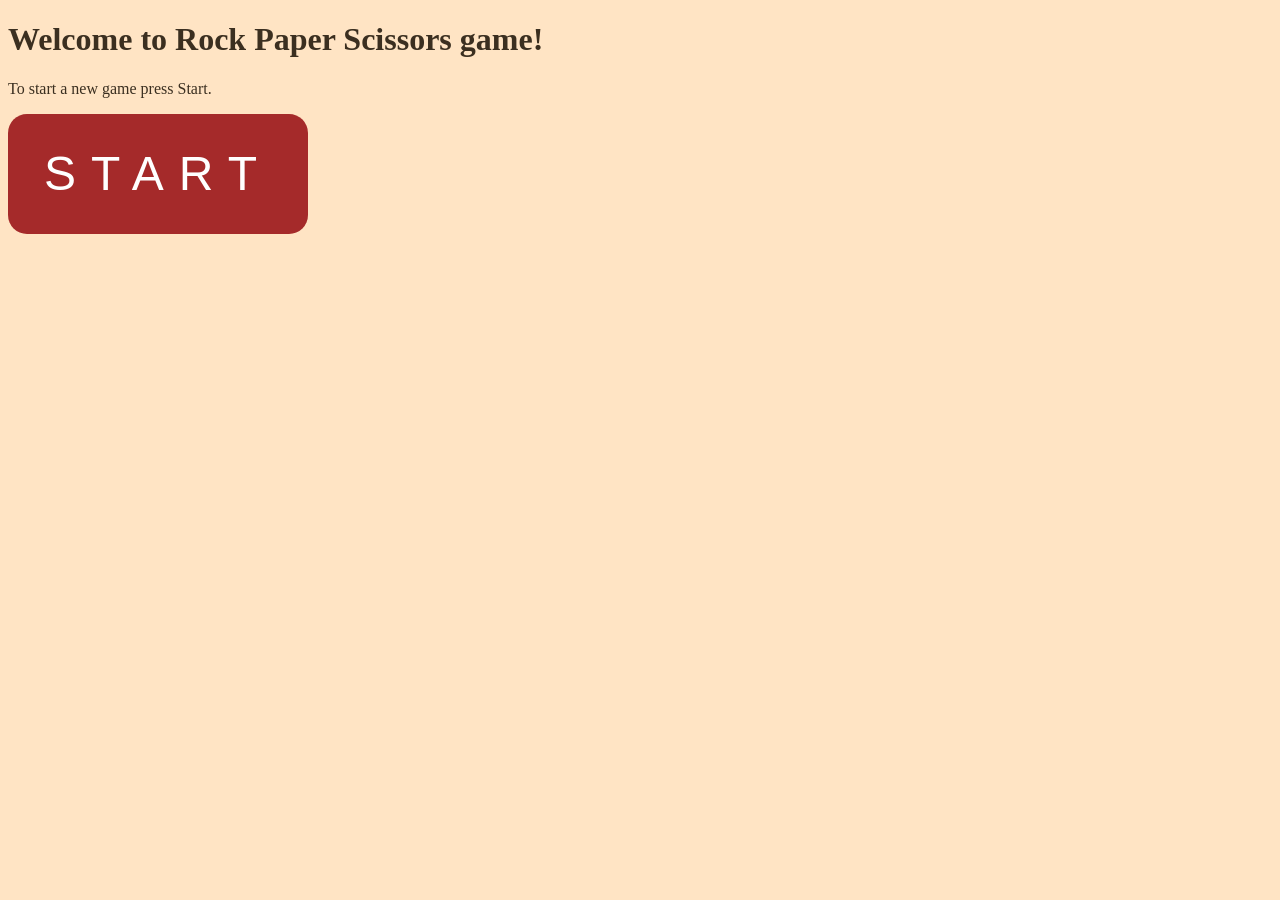
==== index.html @ d261a71c "Add new style to start button" ====
<!DOCTYPE html>
<html lang="en">
<head>
    <meta charset="UTF-8">
    <meta name="viewport" content="width=device-width, initial-scale=1.0">
    <title>Rock Paper Scissors game</title>
    <link rel="stylesheet" href="styles.css">
    <script src="script.js" defer></script>
</head>
<body>
    <h1>Welcome to Rock Paper Scissors game!</h1>
    <p id="instruction">To start a new game press Start.</p>
    <button id="start-game">START</button>
</body>
</html>
---- styles.css ----
body {
    background-color: bisque;
    color:rgb(59, 47, 32)
}

#start-game {
    background-color: brown;
    color: white;
    width: 300px;
    height: 120px;
    font-size: 48px;
    font-family: 'Franklin Gothic Medium', 'Arial Narrow', Arial, sans-serif;
    letter-spacing: 15px;
    border-radius: 19px;
    border-style: none;
}

#display-result {
    text-align: center;
    font-size: 42px;
    font-weight: 500;
}

#scores {
    display: flex;
    justify-content: space-evenly;
    margin-top: 15px;
    font-size: 25px;
}
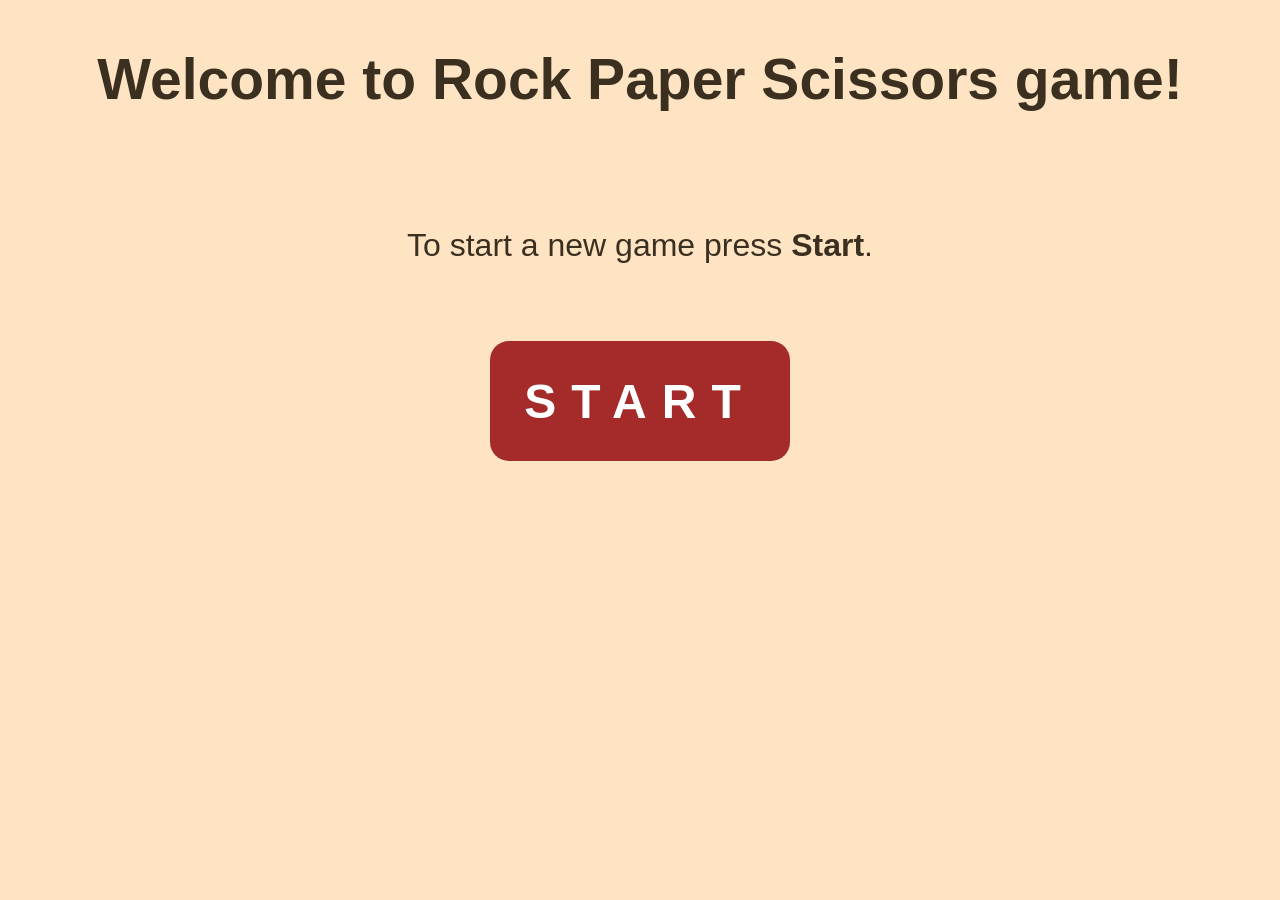
==== commit 4c8d9493: "Add flex to the body of dom" ====
--- a/index.html
+++ b/index.html
@@ -9,7 +9,7 @@
 </head>
 <body>
     <h1>Welcome to Rock Paper Scissors game!</h1>
-    <p id="instruction">To start a new game press Start.</p>
+    <p id="instruction">To start a new game press <strong>Start</strong>.</p>
     <button id="start-game">START</button>
 </body>
 </html>
--- a/styles.css
+++ b/styles.css
@@ -1,6 +1,19 @@
 body {
     background-color: bisque;
-    color:rgb(59, 47, 32)
+    color:rgb(59, 47, 32);
+    font-family: 'Franklin Gothic Medium', 'Arial Narrow', Arial, sans-serif;
+    display: flex;
+    flex-direction: column;
+    align-items: center;
+    gap: 5vh;
+}
+
+h1 {
+    font-size: 57px;
+}
+
+#instruction {
+    font-size: 2em;
 }
 
 #start-game {
@@ -9,10 +22,10 @@
     width: 300px;
     height: 120px;
     font-size: 48px;
-    font-family: 'Franklin Gothic Medium', 'Arial Narrow', Arial, sans-serif;
     letter-spacing: 15px;
     border-radius: 19px;
     border-style: none;
+    font-weight: 700;
 }
 
 #display-result {
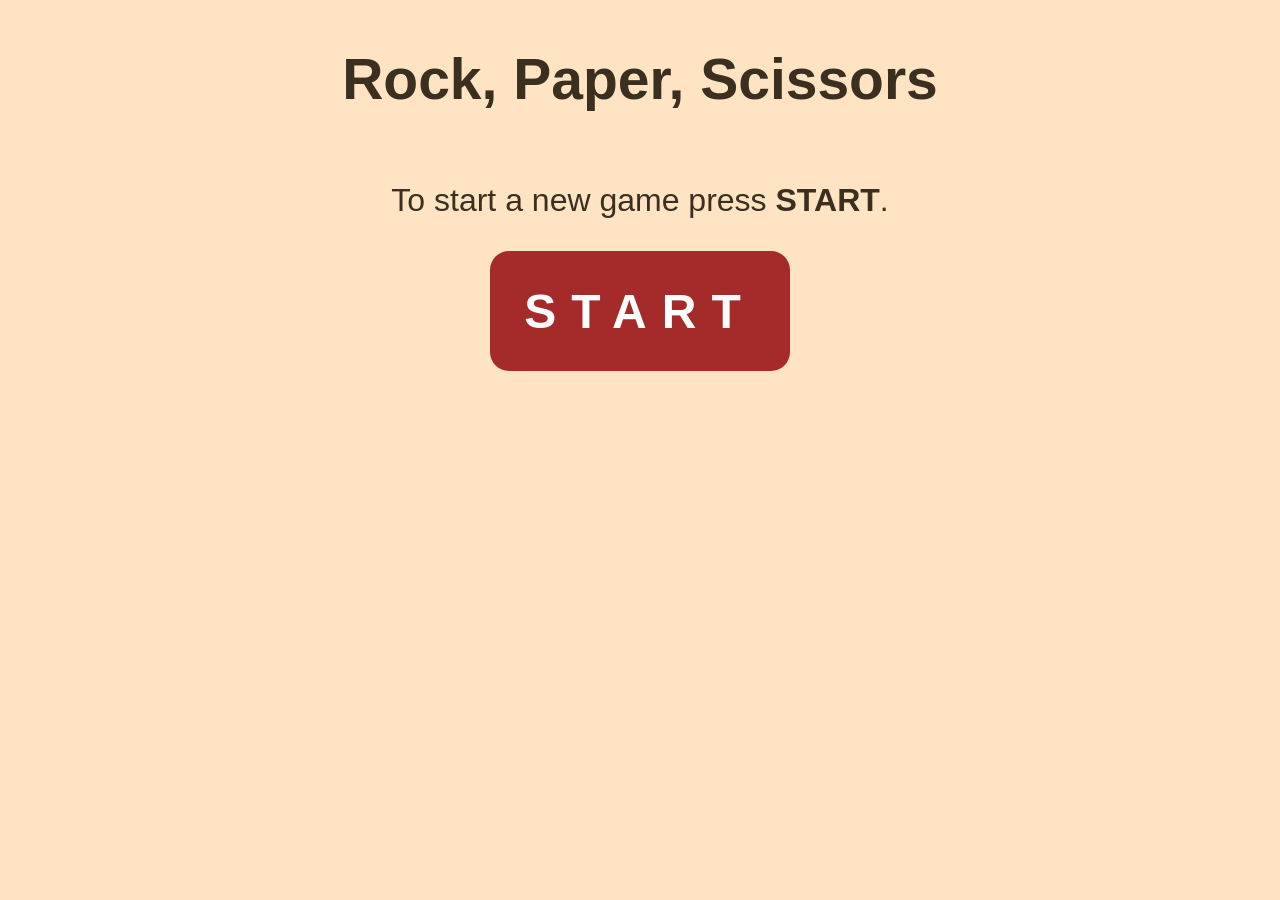
==== commit a490b566: "Add all the winnings count and the button that restarts all winnings" ====
--- a/index.html
+++ b/index.html
@@ -8,8 +8,11 @@
     <script src="script.js" defer></script>
 </head>
 <body>
-    <h1>Welcome to Rock Paper Scissors game!</h1>
-    <p id="instruction">To start a new game press <strong>Start</strong>.</p>
+    <h1>Rock, Paper, Scissors</h1>
+    <p id="instruction">To start a new game press <strong>START</strong>.</p>
     <button id="start-game">START</button>
+    <div id="rps"></div>
+    <div id="human-winnings"></div>
+    <div id="computer-winnings"></div>
 </body>
 </html>
--- a/styles.css
+++ b/styles.css
@@ -5,15 +5,30 @@
     display: flex;
     flex-direction: column;
     align-items: center;
-    gap: 5vh;
 }
 
 h1 {
     font-size: 57px;
 }
 
+.playing-buttons {
+    width: 200px;
+    height: 90px;
+    font-size: 30px;
+    background-color: rgb(27, 27, 59);
+    color:bisque;
+    border-radius: 10px;
+    border: none;
+    letter-spacing: 3px;
+}
+
 #instruction {
     font-size: 2em;
+}
+
+#rps {
+    display: flex;
+    gap: 2vw;
 }
 
 #start-game {
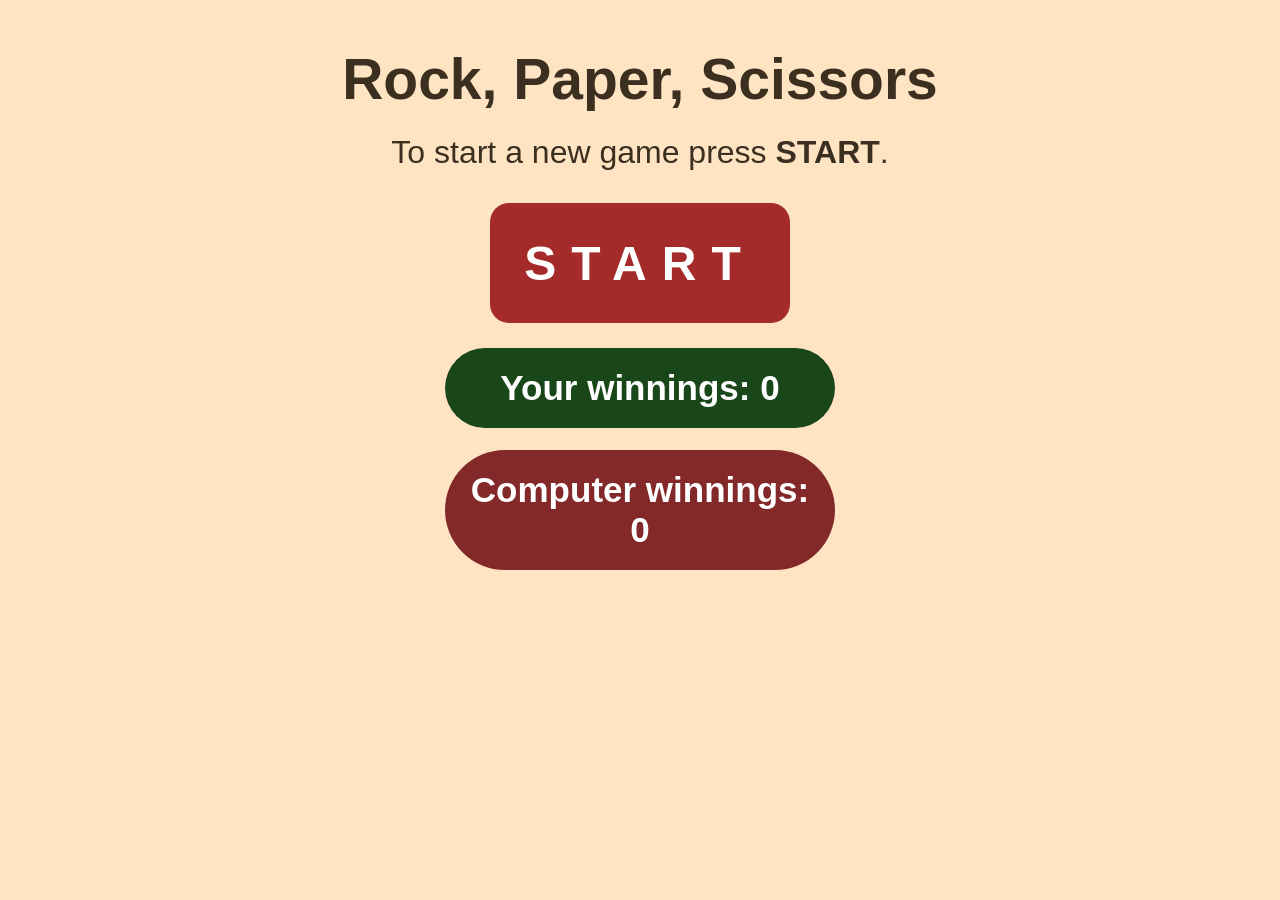
==== commit 28446c8a: "Add a style for human and computer winnings" ====
--- a/index.html
+++ b/index.html
@@ -10,9 +10,15 @@
 <body>
     <h1>Rock, Paper, Scissors</h1>
     <p id="instruction">To start a new game press <strong>START</strong>.</p>
+    
     <button id="start-game">START</button>
+    
     <div id="rps"></div>
-    <div id="human-winnings"></div>
-    <div id="computer-winnings"></div>
+    
+    <div id="winnings-box">
+        <div id="human-winnings" class="winnings">Your winnings: 0</div>
+        <div id="computer-winnings" class="winnings">Computer winnings: 0</div>
+    </div>
+
 </body>
 </html>
--- a/styles.css
+++ b/styles.css
@@ -9,6 +9,7 @@
 
 h1 {
     font-size: 57px;
+    margin-bottom: -10px;
 }
 
 .playing-buttons {
@@ -20,6 +21,17 @@
     border-radius: 10px;
     border: none;
     letter-spacing: 3px;
+}
+
+#restart-winnings {
+    width: 100px;
+    height: 40px;
+    color: rgb(209, 187, 187);
+    background-color: rgb(71, 22, 22);
+    letter-spacing: 2px;
+    border: none;
+    border-radius: 3px;
+    font-weight: 700;
 }
 
 #instruction {
@@ -41,17 +53,59 @@
     border-radius: 19px;
     border-style: none;
     font-weight: 700;
+    margin-bottom: 25px;
 }
 
 #display-result {
     text-align: center;
-    font-size: 42px;
-    font-weight: 500;
+    font-size: 22px;
+    font-weight: 700;
 }
 
 #scores {
     display: flex;
-    justify-content: space-evenly;
-    margin-top: 15px;
+    gap: 10vw;
     font-size: 25px;
+}
+
+#display-human-score {
+    background-color: rgb(124, 197, 124);
+}
+
+#display-comp-score {
+    background-color: rgb(214, 111, 111);
+}
+
+.display-score {
+    padding: 30px;
+    border-radius: 8px;
+    width: 230px;
+    text-align: center;
+}
+
+.winnings {
+    font-size: 35px;
+    font-weight: 800;
+    width: 350px;
+    padding: 20px;
+    text-align: center;
+    border: none;
+    border-radius: 100px;
+}
+
+#winnings-box {
+    display: flex;
+    flex-direction: column;
+    align-items: center;
+    gap: 22px;
+}
+
+#human-winnings {
+    background-color: rgb(25, 71, 25);
+    color: white;    
+}
+
+#computer-winnings {
+    background-color: rgb(131, 41, 41);
+    color: white;
 }
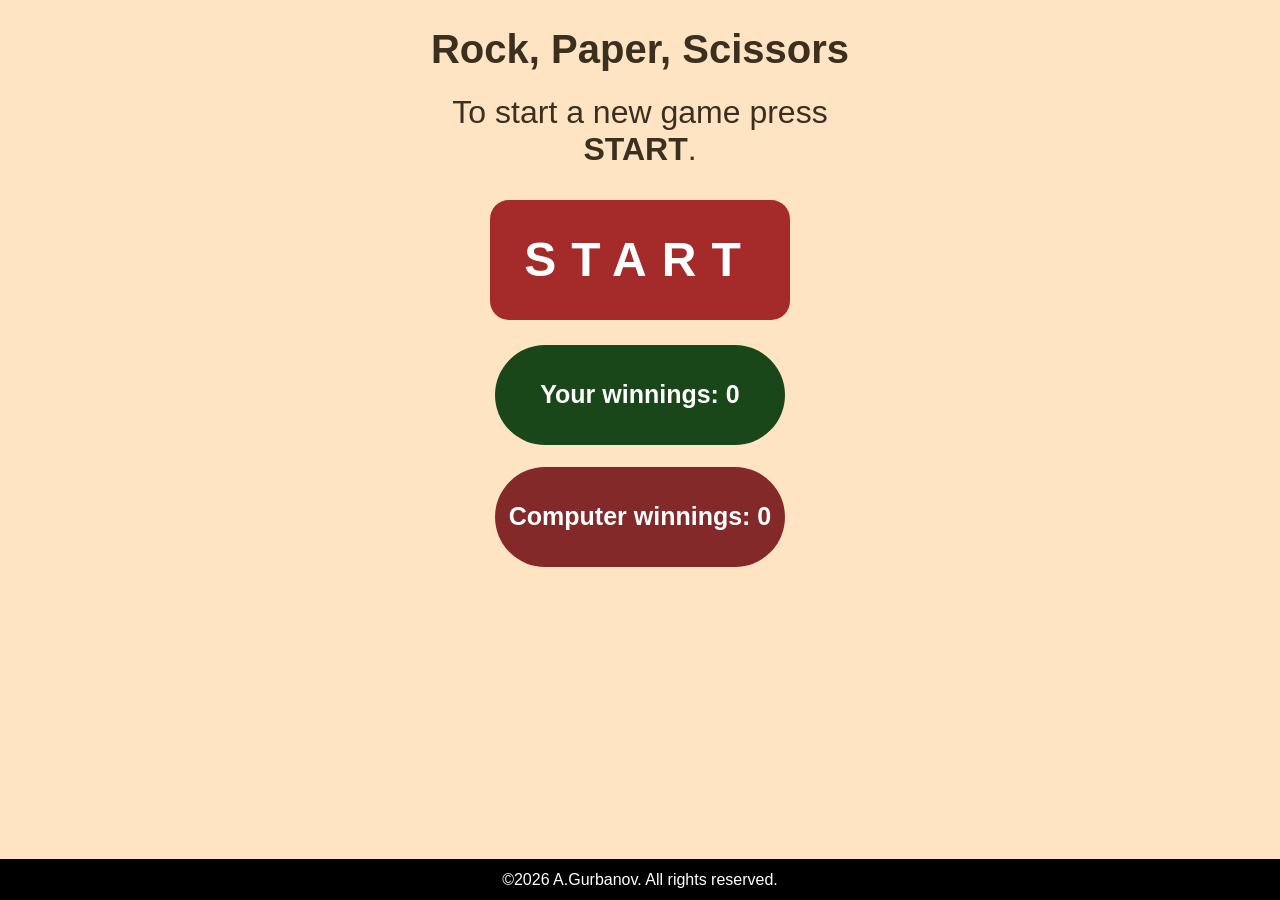
==== commit 988c89a8: "Add a footer to the site" ====
--- a/index.html
+++ b/index.html
@@ -8,17 +8,19 @@
     <script src="script.js" defer></script>
 </head>
 <body>
-    <h1>Rock, Paper, Scissors</h1>
-    <p id="instruction">To start a new game press <strong>START</strong>.</p>
-    
-    <button id="start-game">START</button>
-    
-    <div id="rps"></div>
-    
-    <div id="winnings-box">
-        <div id="human-winnings" class="winnings">Your winnings: 0</div>
-        <div id="computer-winnings" class="winnings">Computer winnings: 0</div>
-    </div>
-
+    <main>
+        <h1>Rock, Paper, Scissors</h1>
+        <p id="instruction">To start a new game press <strong>START</strong>.</p>
+        
+        <button id="start-game">START</button>
+        
+        <div id="rps"></div>
+        
+        <div id="winnings-box">
+            <div id="human-winnings" class="winnings">Your winnings: 0</div>
+            <div id="computer-winnings" class="winnings">Computer winnings: 0</div>
+        </div>
+    </main>
+    <footer>&copy;2026 A.Gurbanov. All rights reserved.</footer>
 </body>
 </html>
--- a/styles.css
+++ b/styles.css
@@ -4,17 +4,29 @@
     font-family: 'Franklin Gothic Medium', 'Arial Narrow', Arial, sans-serif;
     display: flex;
     flex-direction: column;
+    justify-content: space-between;
+    align-items: center;
+    min-height: 100vh;
+    padding: 0;
+    margin: 0;
+}
+
+main {
+    display: flex;
+    flex-direction: column;
     align-items: center;
 }
 
 h1 {
-    font-size: 57px;
+    font-size: 40px;
     margin-bottom: -10px;
+    text-align: center;
 }
 
 .playing-buttons {
-    width: 200px;
-    height: 90px;
+    width: 50vw;
+    max-width: 250px;
+    height: 8vh;
     font-size: 30px;
     background-color: rgb(27, 27, 59);
     color:bisque;
@@ -36,11 +48,17 @@
 
 #instruction {
     font-size: 2em;
+    text-align: center;
+    width: 90%;
 }
 
 #rps {
     display: flex;
+    flex-direction: column;
     gap: 2vw;
+    gap: 1vh;
+    flex-wrap: wrap;
+    justify-content: center;
 }
 
 #start-game {
@@ -60,12 +78,17 @@
     text-align: center;
     font-size: 22px;
     font-weight: 700;
+    width: 80%;
+    height: 40px;
 }
 
 #scores {
     display: flex;
-    gap: 10vw;
     font-size: 25px;
+    flex-wrap: wrap;
+    justify-content: center;
+    gap: 10px;
+    
 }
 
 #display-human-score {
@@ -77,20 +100,32 @@
 }
 
 .display-score {
-    padding: 30px;
+    display: flex;
+    justify-content: center;
+    align-items: center;
     border-radius: 8px;
-    width: 230px;
+    width: 25vw;
+    min-width: 150px;
+    height: 70px;
+    max-width: 400px;
     text-align: center;
+    margin: 5px 0;
 }
 
 .winnings {
-    font-size: 35px;
+    display: flex;
+    align-items: center;
+    justify-content: center;
+    font-size: 25px;
     font-weight: 800;
     width: 350px;
-    padding: 20px;
+    padding: 5px;
     text-align: center;
     border: none;
     border-radius: 100px;
+    width: 50vw;
+    height: 10vh;
+    max-width: 280px;
 }
 
 #winnings-box {
@@ -108,4 +143,15 @@
 #computer-winnings {
     background-color: rgb(131, 41, 41);
     color: white;
+}
+
+footer {
+    background-color: black;
+    color: white;
+    height: 41px;
+    width: 100vw;
+    margin: 0;
+    display: flex;
+    justify-content: center;
+    align-items: center;
 }
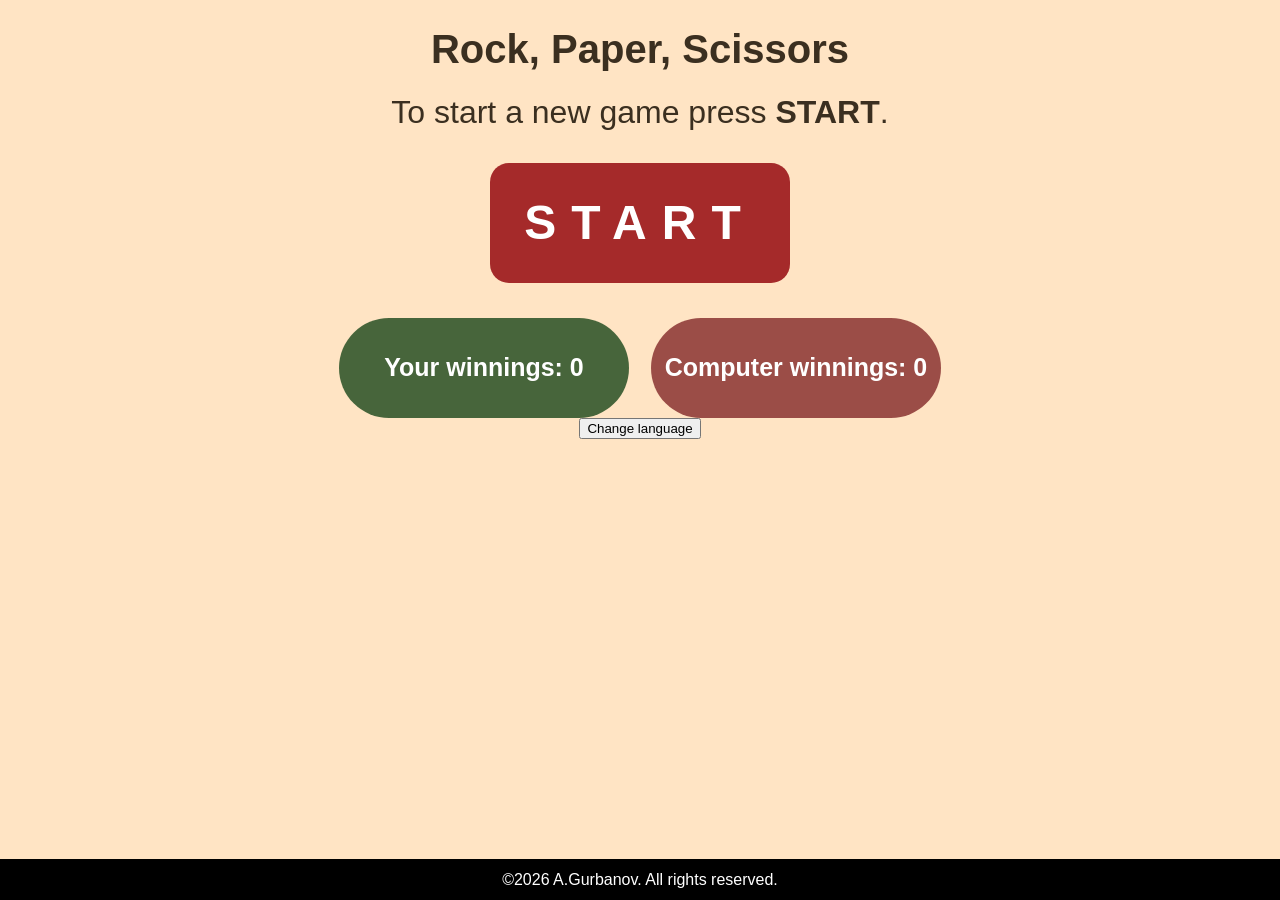
==== commit 8736dfd3: "Add a button for language changing" ====
--- a/index.html
+++ b/index.html
@@ -20,6 +20,7 @@
             <div id="human-winnings" class="winnings">Your winnings: 0</div>
             <div id="computer-winnings" class="winnings">Computer winnings: 0</div>
         </div>
+        <button id="change-language">Change language</button>
     </main>
     <footer>&copy;2026 A.Gurbanov. All rights reserved.</footer>
 </body>
--- a/styles.css
+++ b/styles.css
@@ -15,6 +15,10 @@
     display: flex;
     flex-direction: column;
     align-items: center;
+}
+
+img {
+    width: 70px;
 }
 
 h1 {
@@ -130,18 +134,18 @@
 
 #winnings-box {
     display: flex;
-    flex-direction: column;
     align-items: center;
     gap: 22px;
+    margin-top: 10px;
 }
 
 #human-winnings {
-    background-color: rgb(25, 71, 25);
+    background-color: rgb(25, 71, 25, 0.8);
     color: white;    
 }
 
 #computer-winnings {
-    background-color: rgb(131, 41, 41);
+    background-color: rgba(131, 41, 41, 0.8);
     color: white;
 }
 
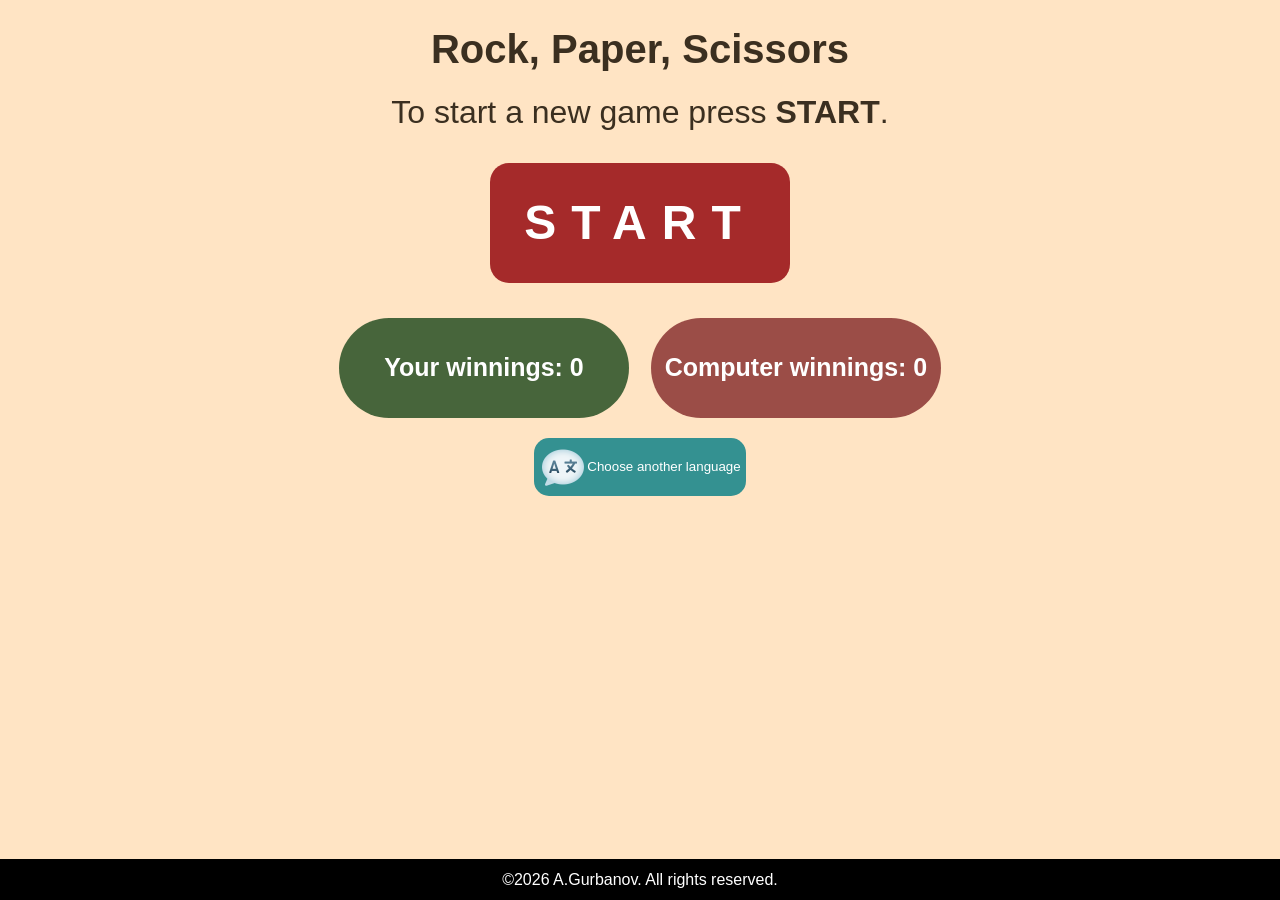
==== commit 8d749e32: "Add English language for the choose" ====
--- a/index.html
+++ b/index.html
@@ -20,7 +20,12 @@
             <div id="human-winnings" class="winnings">Your winnings: 0</div>
             <div id="computer-winnings" class="winnings">Computer winnings: 0</div>
         </div>
-        <button id="change-language">Change language</button>
+        <button id="choose-language">
+        <figure id="choose-language-figure">
+            <img src="images/icons8-language-48.png" alt="image for choosing language">
+            <figcaption>Choose another language</figcaption>
+        </figure>
+        </button>
     </main>
     <footer>&copy;2026 A.Gurbanov. All rights reserved.</footer>
 </body>
--- a/styles.css
+++ b/styles.css
@@ -17,8 +17,38 @@
     align-items: center;
 }
 
-img {
-    width: 70px;
+#choose-language-figure {
+    display: flex;
+    align-items: center;
+    background-color: rgb(52, 145, 145);
+    color: white;
+    border-radius: 15px;
+    padding: 5px;
+    margin: 0;
+}
+
+#choose-language {
+    padding: 0;
+    background: 0;
+    border: 0;
+    margin: 20px;
+}
+
+.flags {
+    width: 100px;
+    border: none;
+    border-radius: 18px;
+    padding: 5px;
+}
+
+.english-language {
+    text-decoration: none;
+    color: black;
+    display: flex;
+    align-items: center;
+    gap: 15px;
+    font-size: 20px;
+
 }
 
 h1 {
